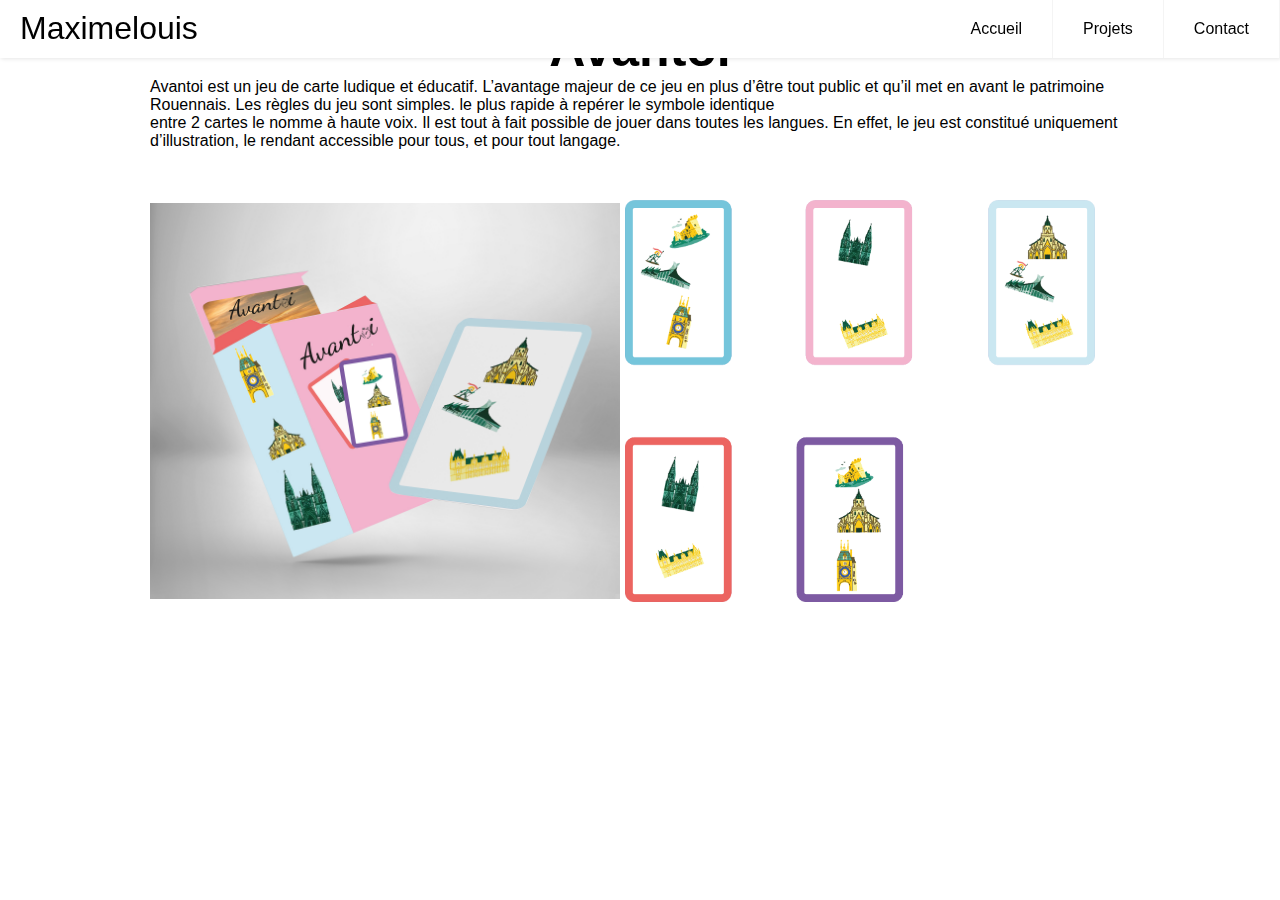
==== Avantoi/Avantoi.html @ 8a0847ab "j" ====
<!DOCTYPE html>
<html lang="fr">
<head>
    <meta charset="UTF-8">
    <meta http-equiv="X-UA-Compatible" content="IE=edge">
    <meta name="viewport" content="width=device-width, initial-scale=1.0">
    <title>MAXIME LOUIS</title>
    <link rel="stylesheet" href="avantoi.css">
</head>
<body>
    <header class="header"> 
        <a href="" class="logo">Maximelouis</a>
         <input class="menu-btn" type="checkbox" id="menu-btn" />
         <label class="menu-icon" for="menu-btn"><span class="navicon"></span></label>
         <ul class="menu">
           <li><a href="#main-image">Accueil</a></li>
           <li><a href="#Projets">Projets</a></li>
           <li><a href="#contact">Contact</a></li>
         </ul>     
         </header>

<section id="Projets">
    <div class="wrapper"> 
        <article>
            <div class="overlay">
                <h2>Avantoi</h2>
                    <p><small>Avantoi est un jeu de carte ludique et éducatif. L’avantage majeur de ce jeu en plus d’être tout public et qu’il met en avant le patrimoine Rouennais. Les règles du jeu sont simples. le plus rapide à repérer le symbole identique <br> entre 2 cartes le nomme à haute voix. Il est tout à fait possible de jouer dans toutes les langues. En effet, le jeu est constitué uniquement d’illustration, le rendant accessible pour tous, et pour tout langage.</small></p>                   
            </div>
                <div class ="Projets img">
                    <img src="/images/projects/les_visiteurs_laurine_tom_jonathan_maxime.png" alt="#">

                    <img src="/images/projects/les-cartes.png" alt="">
                </div>

        </article>   
            <div class="clear"></div>       
    </div>   
</section>


<!--
<footer>
    <p>©Copyright 2021 par personne. Tous droits reversés.</p>
  </footer>
-->
</body>
</html>
---- Avantoi/avantoi.css ----
/*GENERAL*/

*{
    margin: 0px;
    padding: 0px
}

body {
  font-family: Arial, Helvetica, sans-serif;
}

  .bleu
  {
    color: rgb(16, 148, 180);
  }

ul {
    list-style: none;
    
  }
  
  a {
  text-decoration: none;
  color:black;
  }


  .wrapper {
    width: 980px;
    margin: 0 auto;
    padding: 0 10px;
  }
  
  h1{
    font-size: 45px;
    text-align: center;
  }

  h2 {
    text-align: center;
    font-size: 50px;
    margin-top: 20px;
}

P small {
  margin-top: 10px;
  font-family: Arial;
  margin-top: 16px;
  font-size: 16px;
}
  
  
/*HEADER*/



  
.header {
  background-color: #fff;
  box-shadow: 1px 1px 4px 0 rgba(0,0,0,.1);
  position: fixed;
  width: 100%;
  z-index: 3;
  margin-top: -20px;
}

.header ul {
  margin: 0;
  padding: 0;
  list-style: none;
  overflow: hidden;
  background-color: #fff;
}

.header li a {
  display: block;
  padding: 20px 20px;
  border-right: 1px solid #f4f4f4;
  text-decoration: none;
}

.header li a:hover,
.header .menu-btn:hover {
  background-color: #f4f4f4;
}

.header .logo {
  display: block;
  float: left;
  font-size: 2em;
  padding: 10px 20px;
  text-decoration: none;
}

/* menu */

.header .menu {
  clear: both;
  max-height: 0;
  transition: max-height .2s ease-out;
}

/* menu icon */

.header .menu-icon {
  cursor: pointer;
  display: inline-block;
  float: right;
  padding: 28px 20px;
  position: relative;
  user-select: none;
}

.header .menu-icon .navicon {
  background: #333;
  display: block;
  height: 2px;
  position: relative;
  transition: background .2s ease-out;
  width: 18px;
}

.header .menu-icon .navicon:before,
.header .menu-icon .navicon:after {
  background: #333;
  content: '';
  display: block;
  height: 100%;
  position: absolute;
  transition: all .2s ease-out;
  width: 100%;
}

.header .menu-icon .navicon:before {
  top: 5px;
}

.header .menu-icon .navicon:after {
  top: -5px;
}

/* menu btn */

.header .menu-btn {
  display: none;
}

.header .menu-btn:checked ~ .menu {
  max-height: 240px;
}

.header .menu-btn:checked ~ .menu-icon .navicon {
  background: transparent;
}

.header .menu-btn:checked ~ .menu-icon .navicon:before {
  transform: rotate(-45deg);
}

.header .menu-btn:checked ~ .menu-icon .navicon:after {
  transform: rotate(45deg);
}

.header .menu-btn:checked ~ .menu-icon:not(.steps) .navicon:before,
.header .menu-btn:checked ~ .menu-icon:not(.steps) .navicon:after {
  top: 0;
}

/* 48em = 768px */

@media (min-width: 48em) {
  .header li  {
    float: left;
  }

  h1 {
    float: left;
  }

  .header li a {
    padding: 20px 30px;
  }
  .header .menu {
    clear: none;
    float: right;
    max-height: none;
  }
  .header .menu-icon {
    display: none;
  }

}



   /*img*/
   #Projets img {
    width: 48%;
    margin-left: auto;
    margin-top: 50px;

  }

  img {
    vertical-align: middle;
    border-style: none;
}

@media (min-width: 1024px) {


  
}

/*pied de pages*/
footer {
  text-align: center;
  background:#ccc;
bottom:0;
width:100%;
padding-top:50px;
height:50px;
}
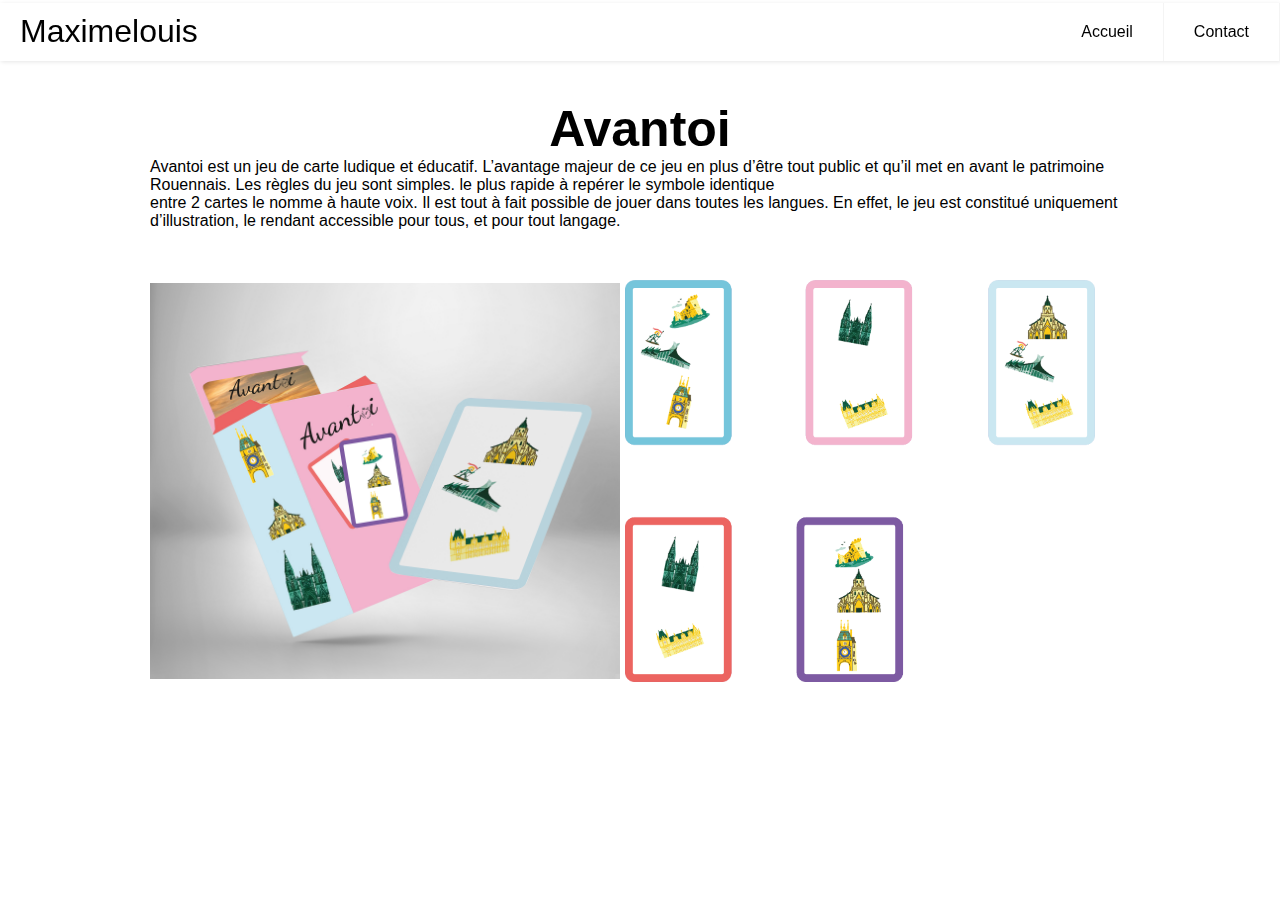
==== commit 587c3129: "header" ====
--- a/Avantoi/Avantoi.html
+++ b/Avantoi/Avantoi.html
@@ -13,8 +13,7 @@
          <input class="menu-btn" type="checkbox" id="menu-btn" />
          <label class="menu-icon" for="menu-btn"><span class="navicon"></span></label>
          <ul class="menu">
-           <li><a href="#main-image">Accueil</a></li>
-           <li><a href="#Projets">Projets</a></li>
+           <li><a href="/index.html">Accueil</a></li>
            <li><a href="#contact">Contact</a></li>
          </ul>     
          </header>
@@ -23,6 +22,7 @@
     <div class="wrapper"> 
         <article>
             <div class="overlay">
+
                 <h2>Avantoi</h2>
                     <p><small>Avantoi est un jeu de carte ludique et éducatif. L’avantage majeur de ce jeu en plus d’être tout public et qu’il met en avant le patrimoine Rouennais. Les règles du jeu sont simples. le plus rapide à repérer le symbole identique <br> entre 2 cartes le nomme à haute voix. Il est tout à fait possible de jouer dans toutes les langues. En effet, le jeu est constitué uniquement d’illustration, le rendant accessible pour tous, et pour tout langage.</small></p>                   
             </div>
--- a/Avantoi/avantoi.css
+++ b/Avantoi/avantoi.css
@@ -2,7 +2,7 @@
 
 *{
     margin: 0px;
-    padding: 0px
+    padding: 0px;
 }
 
 body {
@@ -49,6 +49,10 @@
   font-size: 16px;
 }
   
+
+article {
+  margin-top: 100px;
+}
   
 /*HEADER*/
 
@@ -61,7 +65,7 @@
   position: fixed;
   width: 100%;
   z-index: 3;
-  margin-top: -20px;
+  margin-top: -97px;
 }
 
 .header ul {
@@ -198,7 +202,6 @@
     width: 48%;
     margin-left: auto;
     margin-top: 50px;
-
   }
 
   img {
@@ -206,11 +209,6 @@
     border-style: none;
 }
 
-@media (min-width: 1024px) {
-
-
-  
-}
 
 /*pied de pages*/
 footer {
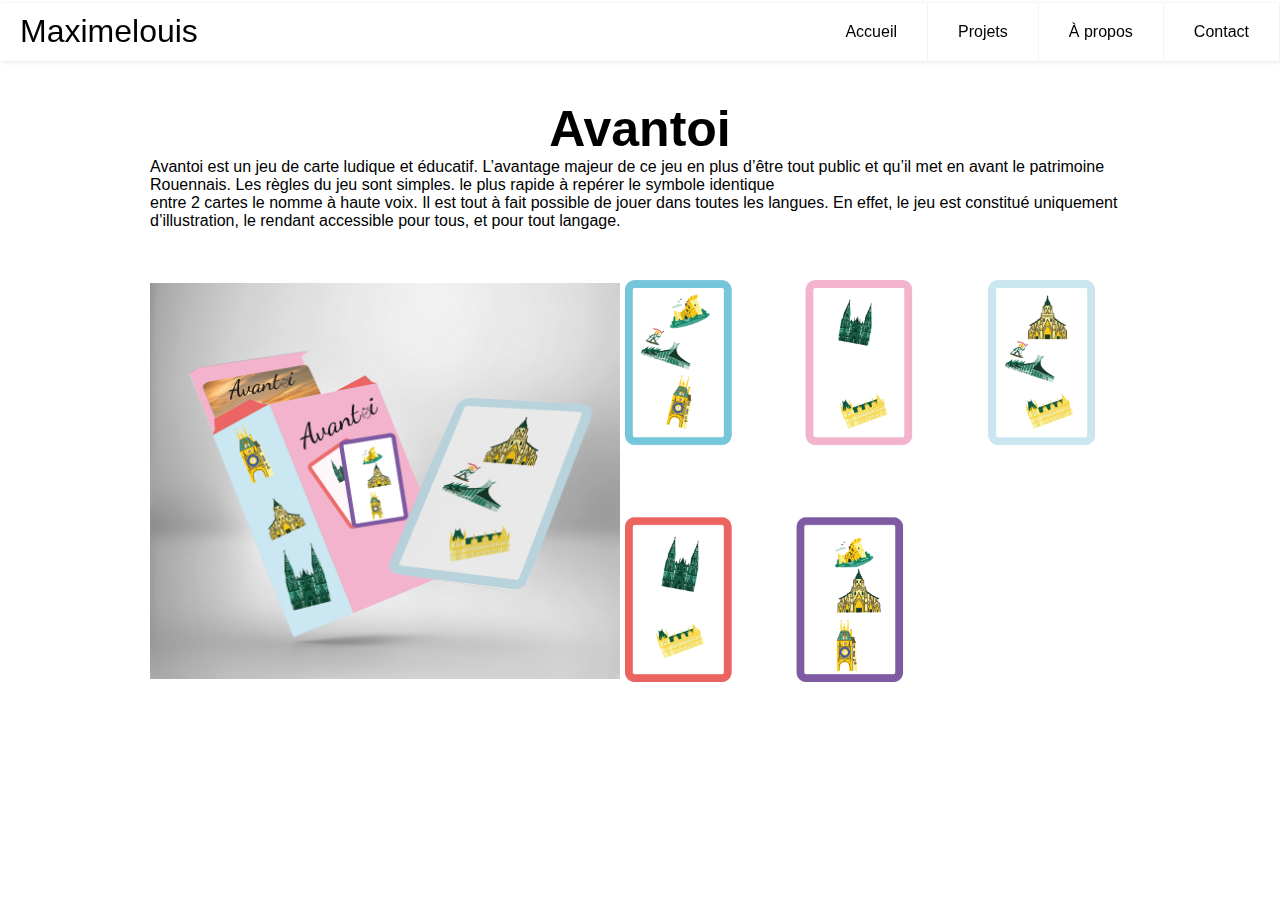
==== commit bc366ddd: "menu" ====
--- a/Avantoi/Avantoi.html
+++ b/Avantoi/Avantoi.html
@@ -9,12 +9,14 @@
 </head>
 <body>
     <header class="header"> 
-        <a href="" class="logo">Maximelouis</a>
+        <a href="/index.html" class="logo">Maximelouis</a>
          <input class="menu-btn" type="checkbox" id="menu-btn" />
          <label class="menu-icon" for="menu-btn"><span class="navicon"></span></label>
          <ul class="menu">
-           <li><a href="/index.html">Accueil</a></li>
-           <li><a href="#contact">Contact</a></li>
+            <li><a href="/index.html">Accueil</a></li>
+            <li><a href="/index.html">Projets</a></li>
+            <li><a href="/à propo/apropo.html">À propos</a></li>
+            <li><a href="/contact/contac.html">Contact</a></li>
          </ul>     
          </header>
 
@@ -22,16 +24,17 @@
     <div class="wrapper"> 
         <article>
             <div class="overlay">
-
                 <h2>Avantoi</h2>
-                    <p><small>Avantoi est un jeu de carte ludique et éducatif. L’avantage majeur de ce jeu en plus d’être tout public et qu’il met en avant le patrimoine Rouennais. Les règles du jeu sont simples. le plus rapide à repérer le symbole identique <br> entre 2 cartes le nomme à haute voix. Il est tout à fait possible de jouer dans toutes les langues. En effet, le jeu est constitué uniquement d’illustration, le rendant accessible pour tous, et pour tout langage.</small></p>                   
+                    <p class = "overflow"><small>Avantoi est un jeu de carte ludique et éducatif. L’avantage majeur de ce jeu en plus d’être tout public et qu’il met en avant le
+                         patrimoine Rouennais. Les règles du jeu sont simples. le plus rapide à repérer le symbole identique
+                          <br> entre 2 cartes le nomme à haute voix. Il est tout à fait possible de jouer dans toutes les langues.
+                           En effet, le jeu est constitué uniquement d’illustration, le rendant accessible pour tous, et pour tout langage.</small></p>                   
             </div>
                 <div class ="Projets img">
                     <img src="/images/projects/les_visiteurs_laurine_tom_jonathan_maxime.png" alt="#">
 
                     <img src="/images/projects/les-cartes.png" alt="">
                 </div>
-
         </article>   
             <div class="clear"></div>       
     </div>   
--- a/Avantoi/avantoi.css
+++ b/Avantoi/avantoi.css
@@ -6,7 +6,7 @@
 }
 
 body {
-  font-family: Arial, Helvetica, sans-serif;
+  font-family:sans-serif;
 }
 
   .bleu
@@ -55,9 +55,6 @@
 }
   
 /*HEADER*/
-
-
-
   
 .header {
   background-color: #fff;
@@ -195,8 +192,26 @@
 
 }
 
-
-
+@media (max-width: 48em) {
+
+  h2 {
+    text-align: left;
+  }
+  
+  p {
+    width: 24em;
+    height: 9em;
+   overflow: hidden;  
+  }
+
+img {
+  max-width: 206px;
+}
+
+
+
+
+}
    /*img*/
    #Projets img {
     width: 48%;
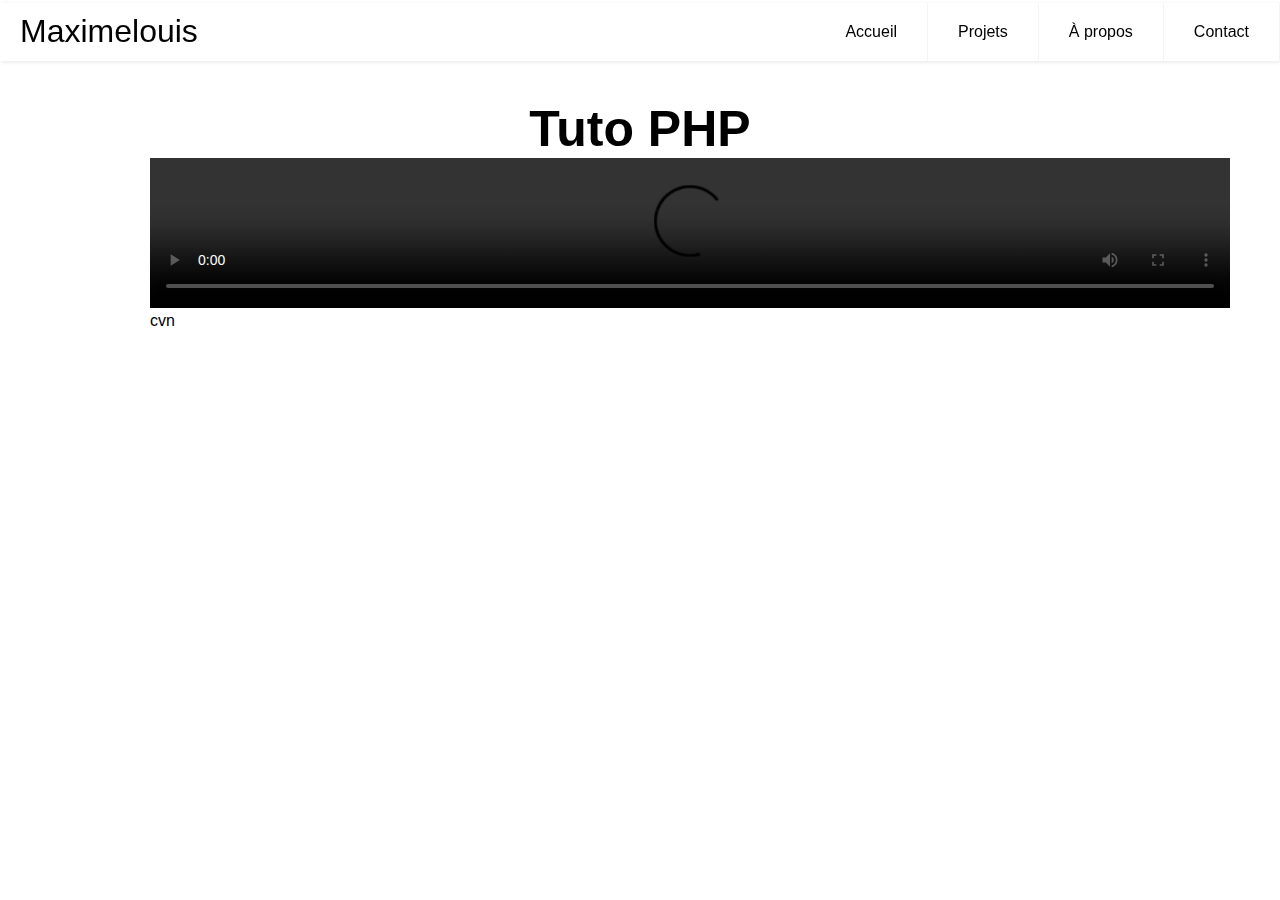
==== commit 84e85e8d: "tuto" ====
--- a/Avantoi/Avantoi.html
+++ b/Avantoi/Avantoi.html
@@ -24,17 +24,14 @@
     <div class="wrapper"> 
         <article>
             <div class="overlay">
-                <h2>Avantoi</h2>
-                    <p class = "overflow"><small>Avantoi est un jeu de carte ludique et éducatif. L’avantage majeur de ce jeu en plus d’être tout public et qu’il met en avant le
-                         patrimoine Rouennais. Les règles du jeu sont simples. le plus rapide à repérer le symbole identique
-                          <br> entre 2 cartes le nomme à haute voix. Il est tout à fait possible de jouer dans toutes les langues.
-                           En effet, le jeu est constitué uniquement d’illustration, le rendant accessible pour tous, et pour tout langage.</small></p>                   
+                <h2>Tuto PHP</h2>
+                 <video controls width="1080">
+                     <source src="/images/tuto-formulaire.mp4"type="video/mp4">
+                 </video>
+                 
+                 <p>cvn</p>
             </div>
-                <div class ="Projets img">
-                    <img src="/images/projects/les_visiteurs_laurine_tom_jonathan_maxime.png" alt="#">
-
-                    <img src="/images/projects/les-cartes.png" alt="">
-                </div>
+               
         </article>   
             <div class="clear"></div>       
     </div>   
--- a/Avantoi/avantoi.css
+++ b/Avantoi/avantoi.css
@@ -204,12 +204,9 @@
    overflow: hidden;  
   }
 
-img {
-  max-width: 206px;
-}
-
-
-
+video {
+  max-width: 480px;
+}
 
 }
    /*img*/
